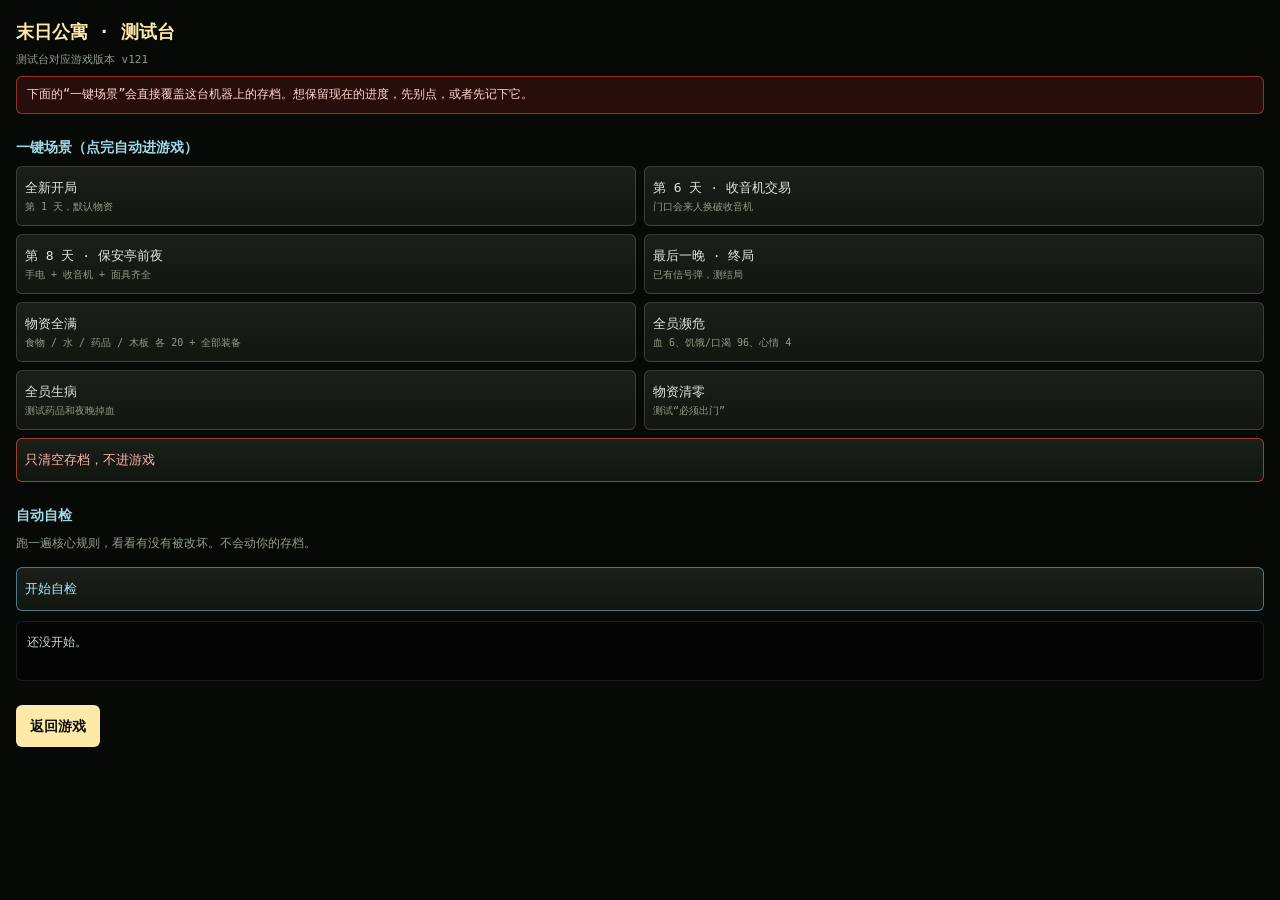
==== test.html @ e39ca330 "Rework the shelter loop: random rescue day, apartment events, single-slot gear - Rescue is no longer" ====
<!DOCTYPE html>
<html lang="zh-CN">
<head>
<meta charset="utf-8">
<meta name="viewport" content="width=device-width, initial-scale=1, viewport-fit=cover">
<title>末日公寓 · 测试台</title>
<style>
  :root { color-scheme: dark; }
  * { box-sizing: border-box; }
  body {
    margin: 0;
    padding: 18px 16px 40px;
    background: #070907;
    color: #d7dfd0;
    font-family: "PingFang SC", "Hiragino Sans GB", "Microsoft YaHei", monospace;
    font-size: 14px;
    line-height: 1.6;
  }
  h1 { font-size: 18px; margin: 0 0 4px; color: #ffe9a8; }
  h2 { font-size: 14px; margin: 22px 0 8px; color: #9fd8e6; }
  p { margin: 6px 0; }
  .tip {
    padding: 8px 10px;
    font-size: 12px;
    line-height: 1.6;
    color: #ffd7cf;
    background: rgba(190, 40, 30, 0.18);
    border: 1px solid rgba(255, 90, 70, 0.5);
    border-radius: 6px;
  }
  .grid { display: grid; grid-template-columns: 1fr 1fr; gap: 8px; }
  .grid button, .wide {
    padding: 12px 8px;
    font-family: inherit;
    font-size: 13px;
    color: #dbe6dc;
    background: linear-gradient(180deg, #1a1f1a, #11160f);
    border: 1px solid rgba(255, 255, 255, 0.16);
    border-radius: 6px;
    text-align: left;
    line-height: 1.35;
  }
  .wide { width: 100%; margin-top: 8px; }
  button:active { background: #2a332a; }
  .scene small { display: block; margin-top: 3px; font-size: 10px; color: #8f9d86; }
  .danger { border-color: rgba(255, 90, 70, 0.6); color: #ffb4a8; }
  #run-checks { border-color: rgba(120, 220, 255, 0.5); color: #a8e8ff; }
  #out {
    margin: 10px 0 0;
    padding: 10px;
    min-height: 60px;
    font-size: 12px;
    line-height: 1.7;
    white-space: pre-wrap;
    word-break: break-word;
    background: rgba(0, 0, 0, 0.5);
    border: 1px solid rgba(255, 255, 255, 0.1);
    border-radius: 6px;
    color: #cfdcd2;
  }
  .back {
    display: inline-block;
    margin-top: 24px;
    padding: 10px 14px;
    color: #0b0e0b;
    background: #ffe9a8;
    border-radius: 6px;
    text-decoration: none;
    font-weight: 700;
  }
  .ok { color: #8fe6a8; }
  .bad { color: #ff8f80; }
</style>
</head>
<body>

<h1>末日公寓 · 测试台</h1>
<p style="font-size:11px;color:#8f9d86;margin:0 0 8px;">测试台对应游戏版本 v121</p>
<p class="tip">下面的“一键场景”会直接覆盖这台机器上的存档。想保留现在的进度，先别点，或者先记下它。</p>

<h2>一键场景（点完自动进游戏）</h2>
<div class="grid">
  <button class="scene" data-scene="new">全新开局<small>第 1 天，默认物资</small></button>
  <button class="scene" data-scene="radio">第 6 天 · 收音机交易<small>门口会来人换破收音机</small></button>
  <button class="scene" data-scene="guard">第 8 天 · 保安亭前夜<small>手电 + 收音机 + 面具齐全</small></button>
  <button class="scene" data-scene="end">最后一晚 · 终局<small>已有信号弹，测结局</small></button>
  <button class="scene" data-scene="rich">物资全满<small>食物 / 水 / 药品 / 木板 各 20 + 全部装备</small></button>
  <button class="scene" data-scene="starve">全员濒危<small>血 6、饥饿/口渴 96、心情 4</small></button>
  <button class="scene" data-scene="sick">全员生病<small>测试药品和夜晚掉血</small></button>
  <button class="scene" data-scene="empty">物资清零<small>测试“必须出门”</small></button>
</div>
<button class="wide danger" id="clear-save">只清空存档，不进游戏</button>
<p id="scene-msg" style="font-size:12px;color:#9fd8e6;"></p>

<h2>自动自检</h2>
<p style="font-size:12px;color:#8f9d86;">跑一遍核心规则，看看有没有被改坏。不会动你的存档。</p>
<button class="wide" id="run-checks">开始自检</button>
<pre id="out">还没开始。</pre>

<a class="back" href="index.html">返回游戏</a>

<script src="js/config.js?v=121"></script>
<script src="js/balance.js?v=121"></script>
<script src="js/game.js?v=121"></script>
<script src="js/save.js?v=121"></script>
<script>
(function () {
  var KEY = 'wasteland-save-v1';

  function $(id) { return document.getElementById(id); }

  function log(line) {
    var out = document.getElementById('out');
    out.textContent += (out.textContent === '正在自检……\n' ? '' : '\n') + line;
    console.log(line);
  }

  /* ---------------- 一键场景 ---------- */

  function play(state) {
    SF.saveGame(state);
    window.location.href = 'index.html';
  }

  function fresh() {
    return SF.newGame();
  }

  function allGear(state) {
    state.items.flashlight = true;
    state.items.radio = true;
    state.items.weapon = true;
    state.items.gasMask = true;
    state.items.flare = true;
    state.items.cards = true;
    state.items.pesticide = true;
    state.items.backpack = true;
    state.parts = 2;
  }

  var SCENES = {
    new: function () {
      return SF.newGame();
    },

    radio: function () {
      var s = SF.newGame();
      s.day = 6;
      s.supplies.food = 8;
      s.supplies.water = 8;
      s.supplies.material = 4;
      s.storySeenDay = 5;
      return s;
    },

    guard: function () {
      var s = SF.newGame();
      s.day = 8;
      s.supplies.food = 12;
      s.supplies.water = 12;
      s.supplies.medicine = 4;
      s.supplies.material = 6;
      s.items.flashlight = true;
      s.items.radio = true;
      s.items.gasMask = true;
      s.storySeenDay = 7;
      return s;
    },

    end: function () {
      var s = SF.newGame();
      s.day = 9;
      s.supplies.food = 14;
      s.supplies.water = 12;
      s.supplies.medicine = 4;
      s.supplies.material = 8;
      s.items.radio = true;
      s.items.flashlight = true;
      s.items.flashlight = true;
      s.items.flare = true;
      s.rescueDay = 10;
      s.rescueDay = 10;
      s.rescueKnown = true;
      s.storySeenDay = 8;
      return s;
    },

    rich: function () {
      var s = SF.newGame();
      s.day = 12;
      s.supplies.food = 20;
      s.supplies.water = 20;
      s.supplies.medicine = 20;
      s.supplies.material = 20;
      allGear(s);
      return s;
    },

    starve: function () {
      var s = SF.newGame();
      s.day = 5;
      var alive = SF.aliveAll(s);
      for (var i = 0; i < alive.length; i++) {
        alive[i].hp = 6;
        alive[i].hunger = 96;
        alive[i].thirst = 96;
        alive[i].mood = 4;
      }
      return s;
    },

    sick: function () {
      var s = SF.newGame();
      s.day = 6;
      s.supplies.medicine = 2;
      var alive = SF.aliveAll(s);
      for (var i = 0; i < alive.length; i++) {
        alive[i].sick = true;
        alive[i].hp = 45;
      }
      return s;
    },

    empty: function () {
      var s = SF.newGame();
      s.day = 3;
      s.supplies.food = 0;
      s.supplies.water = 0;
      s.supplies.medicine = 0;
      s.supplies.material = 0;
      return s;
    }
  };

  document.addEventListener('click', function (ev) {
    var btn = ev.target.closest ? ev.target.closest('[data-scene]') : null;
    if (!btn) return;

    var key = btn.getAttribute('data-scene');
    var make = SCENES[key];
    if (!make) return;

    $('scene-msg').textContent = '已写入「' + btn.textContent.replace(/\s+/g, ' ').trim() + '」，正在进入游戏……';
    play(make());
  });

  $('clear-save').addEventListener('click', function () {
    SF.clearSave();
    $('scene-msg').textContent = '存档已清空。下次进游戏就是全新开局。';
  });

  /* ---------------- 自动自检 ---------- */

  function totalOf(t) {
    var n = 0;
    for (var k in t) if (t.hasOwnProperty(k)) n += t[k];
    return n;
  }

  function runChecks() {
    var out = $('out');
    out.textContent = '正在自检……\n';

    var pass = 0;
    var fail = 0;

    function ck(name, cond, extra) {
      if (cond) pass += 1; else fail += 1;
      log((cond ? '✔ ' : '✘ ') + name + (extra !== undefined ? '（' + extra + '）' : ''));
    }

    var backup = null;
    try { backup = localStorage.getItem(KEY); } catch (e) { }

    try {
      // 1. 负重
      var s = SF.newGame();
      var chen = SF.findChar(s, 'chen');
      var tie = SF.findChar(s, 'tie');

      ck('基础负重 2 格', SF.carryOf(SF.findChar(s, 'lin')) === 2, SF.carryOf(chen));
      ck('单槽装备后铁柱也是 2 格', SF.carryOf(tie) === 2, SF.carryOf(tie));
      tie.hasPack = true;
      ck('背上双肩包 → 4 格', SF.carryOf(tie) === 4, SF.carryOf(tie));

      // 1.5 单槽：一把手电只能一个人穿
      var gSlot = SF.newGame();
      gSlot.items.flashlight = true;
      var chenS = SF.findChar(gSlot, 'chen');
      var tieS = SF.findChar(gSlot, 'tie');
      SF.toggleGear(gSlot, chenS.id, 'torch');
      var tieGot = SF.toggleGear(gSlot, tieS.id, 'torch');
      ck('手电只有一把：陈默穿了铁柱就穿不上',
        chenS.hasTorch === true && tieS.hasTorch === false && tieGot === false);

      gSlot.items.backpack = true;
      SF.toggleGear(gSlot, chenS.id, 'pack');
      ck('单槽：陈默换背包，手电自动放回仓库',
        chenS.hasPack === true && chenS.hasTorch === false &&
        gSlot.items.flashlight === true);

      // 2. 第一层三选一（探索可能先抽到路人事件，重试几次）
      var one = SF.newGame();
      var r1 = SF.explore(one, 'store', [one.leaderId], 1);
      for (var t1 = 0; t1 < 40 && !(r1.choice && r1.choice.id === 'floor1'); t1++) {
        one = SF.newGame();
        r1 = SF.explore(one, 'store', [one.leaderId], 1);
      }
      ck('第一层有三个入口', !!(r1.choice && r1.choice.id === 'floor1' && r1.choice.options.length === 3),
        (r1.choice && r1.choice.id) + ' / ' + (r1.choice && r1.choice.options && r1.choice.options.length));

      // 3. 第一层空手率
      var empty = 0;
      for (var i = 0; i < 40; i++) {
        var g = SF.newGame();
        var rr = SF.explore(g, 'store', [g.leaderId], 1);
        SF.applyExploreChoice(g, rr, 'front');
        if (totalOf(g.tripTotals || {}) === 0) empty += 1;
      }
      var rate = empty / 40;
      ck('“稳妥”入口大约六成空手', rate > 0.3 && rate < 0.85, Math.round(rate * 100) + '%');

      // 4. 搜三层最多超载 2 件
      var g4 = SF.newGame();
      var rr1 = SF.explore(g4, 'store', [g4.leaderId], 1);
      SF.applyExploreChoice(g4, rr1, 'inner');
      var r2 = SF.explore(g4, 'store', [g4.leaderId], 2);
      if (r2.choice && r2.choice.options.length) {
        SF.applyExploreChoice(g4, r2, r2.choice.options[r2.choice.options.length - 1].key);
      }
      var r3 = SF.explore(g4, 'store', [g4.leaderId], 3);
      if (r3.choice && r3.choice.options.length) {
        SF.applyExploreChoice(g4, r3, r3.choice.options[r3.choice.options.length - 1].key);
      }
      var over = totalOf(g4.tripTotals) - SF.packState(g4).cap;
      ck('搜完三层最多超载 2 件', over <= 2, over);

      // 5. 陈默在公寓地下车库必得零件
      var g5 = SF.newGame();
      g5.day = 5;
      var before = g5.parts || 0;
      SF.explore(g5, 'garage', [g5.leaderId], 2);
      ck('陈默进地下车库第 2 层必得零件', (g5.parts || 0) === before + 1, g5.parts);

      // 6. 电子零件修收音机
      var g6 = SF.newGame();
      g6.items.radioBroken = true;
      var noPart = SF.repairRadio(g6);
      g6.parts = 1;
      var withPart = SF.repairRadio(g6);
      ck('没零件修不了、有零件能修好',
        noPart.ok === false && withPart.ok === true &&
        g6.items.radio === true && g6.items.radioBroken === false);

      // 7. 每天写一篇日记
      var g7 = SF.newGame();
      SF.explore(g7, 'store', [g7.leaderId], 1);
      var alive7 = SF.aliveAll(g7);
      var plan = { eat: {}, drink: {}, prepaid: true };
      for (var a = 0; a < alive7.length; a++) {
        plan.eat[alive7[a].id] = true;
        plan.drink[alive7[a].id] = true;
      }
      var rep = SF.startNight(g7, plan);
      SF.finishNight(g7, rep);
      var note = (g7.dayNotes || [])[0];
      ck('夜里会自动写一篇日记',
        !!note && note.text.indexOf('白天') >= 0 && note.text.length > 25,
        note ? note.text.length + ' 字' : '没有');

      // 8. 存档往返
      var g8 = SF.newGame();
      g8.day = 9;
      g8.supplies.food = 7;
      SF.saveGame(g8);
      var loaded = SF.loadGame();
      ck('存档能存能读', !!loaded && loaded.day === 9 && loaded.supplies.food === 7);

      // 9. 拿到信号弹：第二天就走
      function goodNight(g) {
        var who = SF.aliveAll(g);
        var plan8 = { eat: {}, drink: {}, prepaid: true };
        for (var q = 0; q < who.length; q++) {
          plan8.eat[who[q].id] = true;
          plan8.drink[who[q].id] = true;
        }
        return SF.startNight(g, plan8);
      }

      // 9. 修好收音机才会随机出救援日
      var gRadio = SF.newGame();
      gRadio.day = 6;
      var rescueDay = SF.setRescueDay(gRadio);
      ck('修好收音机能随机出救援日', rescueDay > 6, '第 ' + rescueDay + ' 天');

      // 10. 没有收音机：永远不会有救援
      var gNoRadio = SF.newGame();
      gNoRadio.day = 30;
      gNoRadio.supplies.food = 30;
      gNoRadio.supplies.water = 30;
      SF.finishNight(gNoRadio, goodNight(gNoRadio));
      ck('没有收音机就等不到救援', gNoRadio.over === false && gNoRadio.won === false);

      // 11. 到了救援日、手里有信号弹 = 获救
      var gWin = SF.newGame();
      gWin.items.radio = true;
      SF.setRescueDay(gWin);
      gWin.day = gWin.rescueDay - 1;
      gWin.items.flare = true;
      gWin.supplies.food = 20;
      gWin.supplies.water = 20;
      SF.finishNight(gWin, goodNight(gWin));
      ck('救援日当天有信号弹就获救',
        gWin.won === true && gWin.overAtDay === gWin.rescueDay, gWin.rescueDay);

      // 12. 救援日到了却没信号弹 = 失败
      var gNoFlare = SF.newGame();
      gNoFlare.items.radio = true;
      SF.setRescueDay(gNoFlare);
      gNoFlare.day = gNoFlare.rescueDay - 1;
      gNoFlare.supplies.food = 20;
      gNoFlare.supplies.water = 20;
      SF.finishNight(gNoFlare, goodNight(gNoFlare));
      ck('救援日到了却没信号弹，就是失败',
        gNoFlare.over === true && gNoFlare.won === false);

      // 11. 地图改名后：地点 ID 不重复、门禁还在
      var seenIds = {};
      var dupIds = 0;
      var locs = SF.CONFIG.locations;
      for (var lx = 0; lx < locs.length; lx++) {
        if (seenIds[locs[lx].id]) dupIds += 1;
        seenIds[locs[lx].id] = true;
      }
      ck('地点 ID 不重复', dupIds === 0 && locs.length === 6, locs.length + ' 个地点');

      var g13 = SF.newGame();
      ck('没手电下不了地下车库',
        SF.gateFor(g13, SF.findLocation('garage')).ok === false);

      g13.items.flashlight = true;
      g13.items.gasMask = true;
      g13.items.radio = true;
      g13.items.weapon = true;
      ck('装备齐了车库 / 卫生站 / 保安亭都能进',
        SF.gateFor(g13, SF.findLocation('garage')).ok === true &&
        SF.gateFor(g13, SF.findLocation('clinic')).ok === true &&
        SF.gateFor(g13, SF.findLocation('guard')).ok === true);

      var gGuard = SF.newGame();
      gGuard.items.weapon = true;
      ck('有武器就能进保安亭（收音机可以在里面找）',
        SF.gateFor(gGuard, SF.findLocation('guard')).ok === true);

      // 12. 林晓在社区卫生站药品翻倍
      var g14 = SF.newGame();
      g14.day = 8;
      var linId = SF.findChar(g14, 'lin').id;
      var r14 = SF.explore(g14, 'clinic', [linId], 2);
      var linLine = false;
      for (var q14 = 0; q14 < r14.lines.length; q14++) {
        if (r14.lines[q14].indexOf('林晓看懂了说明书') >= 0) linLine = true;
      }
      ck('林晓进卫生站，药品翻倍', linLine === true);

      // 13. 公寓新事件都能正常弹出（11 个）
      var newEvents = ['plaza', 'postgrad', 'maskSeller', 'nurse',
        'waterPump', 'elevator', 'pigeon', 'linClean', 'nanaLipstick',
        'chenNet', 'tieDream'];
      var okEvents = 0;
      for (var ne = 0; ne < newEvents.length; ne++) {
        var ge = SF.newGame();
        ge.day = 5;
        ge.dayEventId = newEvents[ne];
        ge.dayEventIdDay = 5;
        ge.dayEventDone = 0;
        var ev2 = SF.dayEventFor(ge);
        if (ev2 && ev2.options && ev2.options.length) okEvents += 1;
      }
      ck('公寓新事件都能弹出', okEvents === newEvents.length, okEvents + '/' + newEvents.length);

      // 14. 尸潮：当晚一定有丧尸撞门
      var gh = SF.newGame();
      gh.day = 6;
      gh.condition = 'horde';
      gh.conditionDay = 6;
      g14 = null;
      var repH = SF.startNight(gh, { eat: {}, drink: {}, prepaid: true });
      var zombieHit = false;
      for (var ze = 0; repH.events && ze < repH.events.length; ze++) {
        if (repH.events[ze].id === 'zombieDoor') zombieHit = true;
      }
      ck('尸潮当晚一定有丧尸撞门', zombieHit === true);

    } catch (e) {
      fail += 1;
      log('✘ 自检中途出错：' + (e && e.message ? e.message : e));
    } finally {
      try {
        if (backup === null) localStorage.removeItem(KEY);
        else localStorage.setItem(KEY, backup);
      } catch (e2) { }
    }

    log('');
    log(fail === 0
      ? '全部通过（' + pass + ' 项）。可以放心去玩。'
      : '有 ' + fail + ' 项没通过，共 ' + (pass + fail) + ' 项。把这段发给我就行。');
  }

  $('run-checks').addEventListener('click', runChecks);

  // 加 ?auto 可以打开页面就自动跑一遍（方便我自己验证）
  if (window.location.search.indexOf('auto') >= 0) runChecks();
})();
</script>
</body>
</html>
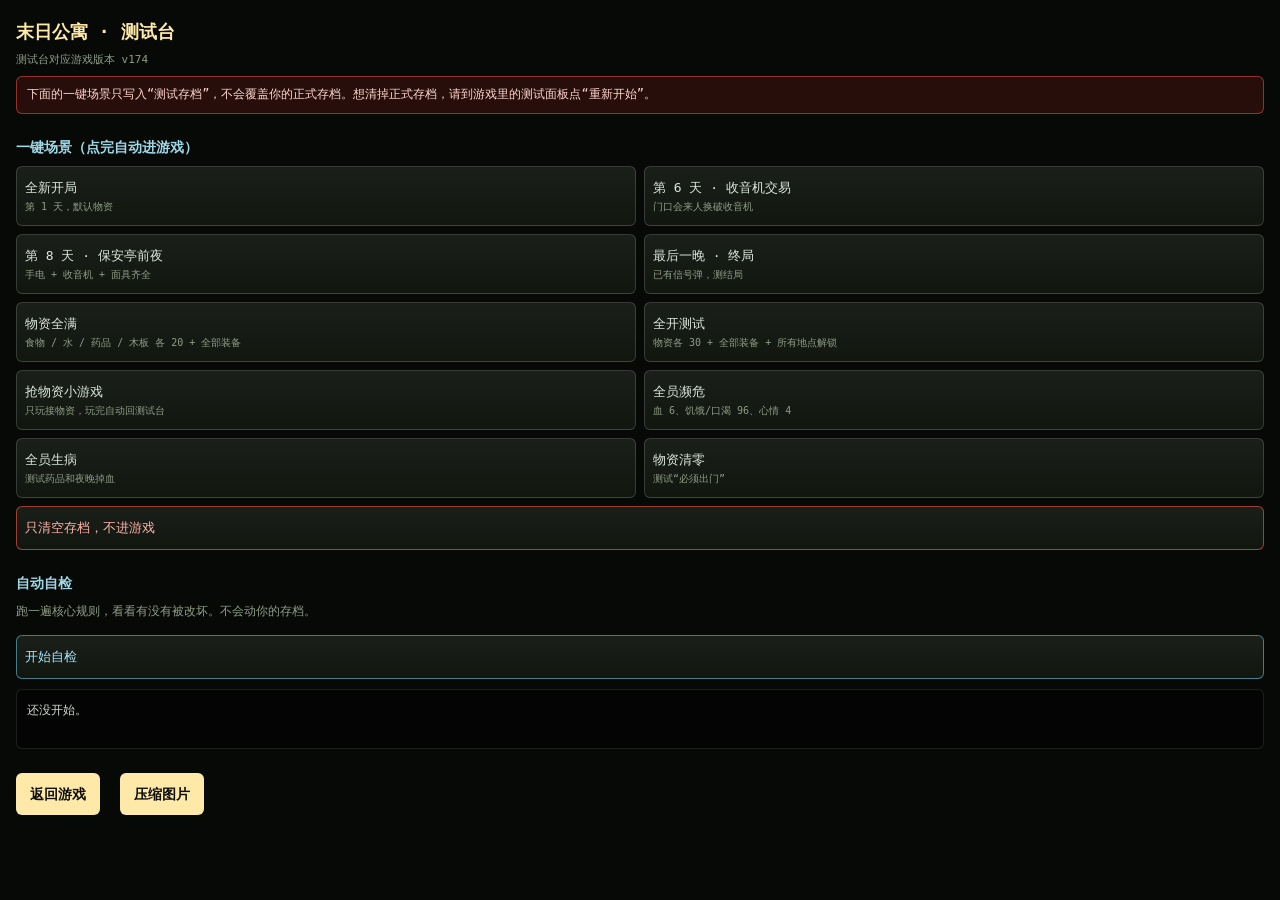
==== commit 1a3de8c9: "Rework shelter survival: home tasks, upgrades, per-person packs" ====
--- a/test.html
+++ b/test.html
@@ -75,8 +75,8 @@
 <body>
 
 <h1>末日公寓 · 测试台</h1>
-<p style="font-size:11px;color:#8f9d86;margin:0 0 8px;">测试台对应游戏版本 v121</p>
-<p class="tip">下面的“一键场景”会直接覆盖这台机器上的存档。想保留现在的进度，先别点，或者先记下它。</p>
+<p style="font-size:11px;color:#8f9d86;margin:0 0 8px;">测试台对应游戏版本 v174</p>
+<p class="tip">下面的一键场景只写入“测试存档”，不会覆盖你的正式存档。想清掉正式存档，请到游戏里的测试面板点“重新开始”。</p>
 
 <h2>一键场景（点完自动进游戏）</h2>
 <div class="grid">
@@ -85,6 +85,8 @@
   <button class="scene" data-scene="guard">第 8 天 · 保安亭前夜<small>手电 + 收音机 + 面具齐全</small></button>
   <button class="scene" data-scene="end">最后一晚 · 终局<small>已有信号弹，测结局</small></button>
   <button class="scene" data-scene="rich">物资全满<small>食物 / 水 / 药品 / 木板 各 20 + 全部装备</small></button>
+  <button class="scene" data-scene="allopen">全开测试<small>物资各 30 + 全部装备 + 所有地点解锁</small></button>
+  <button class="scene" data-scene="mini">抢物资小游戏<small>只玩接物资，玩完自动回测试台</small></button>
   <button class="scene" data-scene="starve">全员濒危<small>血 6、饥饿/口渴 96、心情 4</small></button>
   <button class="scene" data-scene="sick">全员生病<small>测试药品和夜晚掉血</small></button>
   <button class="scene" data-scene="empty">物资清零<small>测试“必须出门”</small></button>
@@ -98,14 +100,18 @@
 <pre id="out">还没开始。</pre>
 
 <a class="back" href="index.html">返回游戏</a>
-
-<script src="js/config.js?v=121"></script>
-<script src="js/balance.js?v=121"></script>
-<script src="js/game.js?v=121"></script>
-<script src="js/save.js?v=121"></script>
+<a class="back" href="tools/compress.html" style="margin-left:12px;">压缩图片</a>
+
+<script src="js/config.js?v=174"></script>
+<script src="js/balance.js?v=174"></script>
+<script src="js/game.js?v=174"></script>
+<script src="js/save.js?v=174"></script>
 <script>
 (function () {
   var KEY = 'wasteland-save-v1';
+
+  // 测试台的场景和自检都用测试存档，正式存档一律不碰
+  SF.useTestSave = true;
 
   function $(id) { return document.getElementById(id); }
 
@@ -119,7 +125,7 @@
 
   function play(state) {
     SF.saveGame(state);
-    window.location.href = 'index.html';
+    window.location.href = 'index.html?test=1';
   }
 
   function fresh() {
@@ -135,7 +141,6 @@
     state.items.cards = true;
     state.items.pesticide = true;
     state.items.backpack = true;
-    state.parts = 2;
   }
 
   var SCENES = {
@@ -163,6 +168,8 @@
       s.items.flashlight = true;
       s.items.radio = true;
       s.items.gasMask = true;
+      s.items.weapon = true;
+      s.seenClinic = true;
       s.storySeenDay = 7;
       return s;
     },
@@ -193,6 +200,21 @@
       s.supplies.medicine = 20;
       s.supplies.material = 20;
       allGear(s);
+      s.seenClinic = true;
+      return s;
+    },
+
+    allopen: function () {
+      var s = SF.newGame();
+      s.day = 12;
+      s.supplies.food = 30;
+      s.supplies.water = 30;
+      s.supplies.medicine = 30;
+      s.supplies.material = 30;
+      allGear(s);
+      s.vaultUnlocked = true;
+      s.allOpen = true;
+      s.seenClinic = true;
       return s;
     },
 
@@ -237,6 +259,14 @@
     if (!btn) return;
 
     var key = btn.getAttribute('data-scene');
+
+    // 抢物资小游戏：不进存档，只开游戏页的小游戏，玩完自动回来
+    if (key === 'mini') {
+      $('scene-msg').textContent = '正在打开「抢物资小游戏」……玩完会自己回到测试台。';
+      window.location.href = 'index.html?mini=1';
+      return;
+    }
+
     var make = SCENES[key];
     if (!make) return;
 
@@ -245,8 +275,8 @@
   });
 
   $('clear-save').addEventListener('click', function () {
-    SF.clearSave();
-    $('scene-msg').textContent = '存档已清空。下次进游戏就是全新开局。';
+    SF.clearSave(true);
+    $('scene-msg').textContent = '测试存档已清空。你的正式存档没被动过。';
   });
 
   /* ---------------- 自动自检 ---------- */
@@ -278,10 +308,10 @@
       var chen = SF.findChar(s, 'chen');
       var tie = SF.findChar(s, 'tie');
 
-      ck('基础负重 2 格', SF.carryOf(SF.findChar(s, 'lin')) === 2, SF.carryOf(chen));
-      ck('单槽装备后铁柱也是 2 格', SF.carryOf(tie) === 2, SF.carryOf(tie));
+      ck('基础负重 4 格', SF.carryOf(SF.findChar(s, 'lin')) === 4, SF.carryOf(chen));
+      ck('铁柱体力好，负重 4 格', SF.carryOf(tie) === 4, SF.carryOf(tie));
       tie.hasPack = true;
-      ck('背上双肩包 → 4 格', SF.carryOf(tie) === 4, SF.carryOf(tie));
+      ck('铁柱背上双肩包 → 6 格', SF.carryOf(tie) === 6, SF.carryOf(tie));
 
       // 1.5 单槽：一把手电只能一个人穿
       var gSlot = SF.newGame();
@@ -299,62 +329,98 @@
         chenS.hasPack === true && chenS.hasTorch === false &&
         gSlot.items.flashlight === true);
 
-      // 2. 第一层三选一（探索可能先抽到路人事件，重试几次）
+      // 1.6 死亡判定：主角倒下不算全灭，最后一个人倒下才算
+      var gOver = SF.newGame();
+      var chenO = SF.findChar(gOver, 'chen');
+      chenO.alive = false;
+      chenO.hp = 0;
+      SF.checkOver(gOver, 4);
+      ck('主角倒下、队友还在，游戏继续',
+        gOver.over === false && SF.aliveAll(gOver).length === 3);
+
+      for (var oi = 0; oi < gOver.survivors.length; oi++) {
+        gOver.survivors[oi].alive = false;
+      }
+      SF.checkOver(gOver, 4);
+      ck('最后一个人倒下才算全灭', gOver.over === true);
+
+      // 2.5 极度饥饿 / 缺水只扣血，不会当场判死
+      //      （这两条先把随机夜间事件关掉，免得随机伤害影响判断）
+      var realNightEvents = SF.makeNightEvents;
+      SF.makeNightEvents = function () { return [{ id: 'calm', text: '这一夜很安静。' }]; };
+
+      var gHunger = SF.newGame();
+      var h1 = SF.aliveAll(gHunger)[0];
+      h1.hunger = 100;
+      h1.thirst = 100;
+      h1.mood = 60;
+      SF.finishNight(gHunger, SF.startNight(gHunger, { eat: {}, drink: {}, prepaid: true }));
+      ck('极度饥饿缺水只扣血，不当场判死',
+        h1.alive === true && h1.hp > 0 && gHunger.over === false,
+        'hp=' + Math.round(h1.hp));
+
+      // 2.6 血掉光才算死，并且要留下死因（全屏血红警告要用）
+      var gDead = SF.newGame();
+      var d1 = SF.aliveAll(gDead)[0];
+      d1.hp = 1;
+      d1.hunger = 100;
+      d1.thirst = 100;
+      d1.mood = 60;
+      var repDead = SF.startNight(gDead, { eat: {}, drink: {}, prepaid: true });
+      SF.finishNight(gDead, repDead);
+      ck('血掉光才算死，并记下死因',
+        d1.alive === false && !!(repDead.deathsList && repDead.deathsList.length),
+        repDead.deathsList && repDead.deathsList[0] && repDead.deathsList[0].cause);
+
+      SF.makeNightEvents = realNightEvents;
+
+      // 2. 第一层三选一（探索偶尔会先抽到路人事件，重试几次即可）
       var one = SF.newGame();
-      var r1 = SF.explore(one, 'store', [one.leaderId], 1);
-      for (var t1 = 0; t1 < 40 && !(r1.choice && r1.choice.id === 'floor1'); t1++) {
+      var r1 = SF.explore(one, 'store', [one.survivors[0].id], 1);
+      for (var t1 = 0; t1 < 3 && !(r1.choice && r1.choice.id === 'floor1'); t1++) {
         one = SF.newGame();
-        r1 = SF.explore(one, 'store', [one.leaderId], 1);
+        r1 = SF.explore(one, 'store', [one.survivors[0].id], 1);
       }
       ck('第一层有三个入口', !!(r1.choice && r1.choice.id === 'floor1' && r1.choice.options.length === 3),
         (r1.choice && r1.choice.id) + ' / ' + (r1.choice && r1.choice.options && r1.choice.options.length));
 
-      // 3. 第一层空手率
-      var empty = 0;
-      for (var i = 0; i < 40; i++) {
-        var g = SF.newGame();
-        var rr = SF.explore(g, 'store', [g.leaderId], 1);
-        SF.applyExploreChoice(g, rr, 'front');
-        if (totalOf(g.tripTotals || {}) === 0) empty += 1;
-      }
-      var rate = empty / 40;
-      ck('“稳妥”入口大约六成空手', rate > 0.3 && rate < 0.85, Math.round(rate * 100) + '%');
-
       // 4. 搜三层最多超载 2 件
       var g4 = SF.newGame();
-      var rr1 = SF.explore(g4, 'store', [g4.leaderId], 1);
+      var rr1 = SF.explore(g4, 'store', [g4.survivors[0].id], 1);
       SF.applyExploreChoice(g4, rr1, 'inner');
-      var r2 = SF.explore(g4, 'store', [g4.leaderId], 2);
+      var r2 = SF.explore(g4, 'store', [g4.survivors[0].id], 2);
       if (r2.choice && r2.choice.options.length) {
         SF.applyExploreChoice(g4, r2, r2.choice.options[r2.choice.options.length - 1].key);
       }
-      var r3 = SF.explore(g4, 'store', [g4.leaderId], 3);
+      var r3 = SF.explore(g4, 'store', [g4.survivors[0].id], 3);
       if (r3.choice && r3.choice.options.length) {
         SF.applyExploreChoice(g4, r3, r3.choice.options[r3.choice.options.length - 1].key);
       }
       var over = totalOf(g4.tripTotals) - SF.packState(g4).cap;
       ck('搜完三层最多超载 2 件', over <= 2, over);
 
-      // 5. 陈默在公寓地下车库必得零件
+      // 5. 陈默进车库：多带木板
       var g5 = SF.newGame();
       g5.day = 5;
-      var before = g5.parts || 0;
-      SF.explore(g5, 'garage', [g5.leaderId], 2);
-      ck('陈默进地下车库第 2 层必得零件', (g5.parts || 0) === before + 1, g5.parts);
-
-      // 6. 电子零件修收音机
+      var beforeMat = g5.supplies.material || 0;
+      SF.explore(g5, 'garage', [g5.survivors[0].id], 2);
+      ck('陈默进地下车库会多带木板', (g5.supplies.material || 0) > beforeMat,
+        beforeMat + ' → ' + g5.supplies.material);
+
+      // 6. 修收音机：3 块木板
       var g6 = SF.newGame();
       g6.items.radioBroken = true;
-      var noPart = SF.repairRadio(g6);
-      g6.parts = 1;
-      var withPart = SF.repairRadio(g6);
-      ck('没零件修不了、有零件能修好',
-        noPart.ok === false && withPart.ok === true &&
-        g6.items.radio === true && g6.items.radioBroken === false);
+      var noBoard = SF.repairRadio(g6);
+      g6.supplies.material = 3;
+      var withBoard = SF.repairRadio(g6);
+      ck('木板不够修不了、3 块木板能修好',
+        noBoard.ok === false && withBoard.ok === true &&
+        g6.items.radio === true && g6.items.radioBroken === false &&
+        g6.supplies.material === 0);
 
       // 7. 每天写一篇日记
       var g7 = SF.newGame();
-      SF.explore(g7, 'store', [g7.leaderId], 1);
+      SF.explore(g7, 'store', [g7.survivors[0].id], 1);
       var alive7 = SF.aliveAll(g7);
       var plan = { eat: {}, drink: {}, prepaid: true };
       for (var a = 0; a < alive7.length; a++) {
@@ -387,44 +453,49 @@
         return SF.startNight(g, plan8);
       }
 
-      // 9. 修好收音机才会随机出救援日
-      var gRadio = SF.newGame();
-      gRadio.day = 6;
-      var rescueDay = SF.setRescueDay(gRadio);
-      ck('修好收音机能随机出救援日', rescueDay > 6, '第 ' + rescueDay + ' 天');
-
-      // 10. 没有收音机：永远不会有救援
-      var gNoRadio = SF.newGame();
-      gNoRadio.day = 30;
-      gNoRadio.supplies.food = 30;
-      gNoRadio.supplies.water = 30;
-      SF.finishNight(gNoRadio, goodNight(gNoRadio));
-      ck('没有收音机就等不到救援', gNoRadio.over === false && gNoRadio.won === false);
-
-      // 11. 到了救援日、手里有信号弹 = 获救
-      var gWin = SF.newGame();
-      gWin.items.radio = true;
-      SF.setRescueDay(gWin);
-      gWin.day = gWin.rescueDay - 1;
-      gWin.items.flare = true;
-      gWin.supplies.food = 20;
-      gWin.supplies.water = 20;
-      SF.finishNight(gWin, goodNight(gWin));
-      ck('救援日当天有信号弹就获救',
-        gWin.won === true && gWin.overAtDay === gWin.rescueDay, gWin.rescueDay);
-
-      // 12. 救援日到了却没信号弹 = 失败
-      var gNoFlare = SF.newGame();
-      gNoFlare.items.radio = true;
-      SF.setRescueDay(gNoFlare);
-      gNoFlare.day = gNoFlare.rescueDay - 1;
-      gNoFlare.supplies.food = 20;
-      gNoFlare.supplies.water = 20;
-      SF.finishNight(gNoFlare, goodNight(gNoFlare));
-      ck('救援日到了却没信号弹，就是失败',
-        gNoFlare.over === true && gNoFlare.won === false);
-
-      // 11. 地图改名后：地点 ID 不重复、门禁还在
+      // 9. 拿到信号弹：第二天清晨撤离
+      var gFlare = SF.newGame();
+      gFlare.day = 5;
+      SF.grabFlare(gFlare);
+      ck('信号弹到手：撤离日就是明天', gFlare.rescueDay === 6, gFlare.rescueDay);
+
+      gFlare.supplies.food = 20;
+      gFlare.supplies.water = 20;
+      SF.finishNight(gFlare, goodNight(gFlare));
+      ck('第二天清晨有信号弹就获救',
+        gFlare.won === true && gFlare.overAtDay === 6, gFlare.overAtDay);
+
+      // 10. 硬撑到第 30 天：自动获救
+      var g30 = SF.newGame();
+      g30.day = 30;
+      g30.supplies.food = 20;
+      g30.supplies.water = 20;
+      SF.finishNight(g30, goodNight(g30));
+      ck('活到第 30 天自动获救',
+        g30.won === true && g30.endingKind === 'day30', g30.endingKind);
+
+      // 11. 有信号弹但全员阵亡：结局是失败
+      var gDead = SF.newGame();
+      gDead.day = 5;
+      SF.grabFlare(gDead);
+      var allD = SF.aliveAll(gDead);
+      for (var dd = 0; dd < allD.length; dd++) allD[dd].hp = 0;
+      SF.finishNight(gDead, goodNight(gDead));
+      ck('信号弹亮了、人却全死了：算失败',
+        gDead.won === false && gDead.endingKind === 'nobody', gDead.endingKind);
+
+      // 12. 死了人但还有人活着：带他们回家
+      var gScar = SF.newGame();
+      gScar.day = 5;
+      SF.grabFlare(gScar);
+      SF.aliveAll(gScar)[0].hp = 0;
+      gScar.supplies.food = 20;
+      gScar.supplies.water = 20;
+      SF.finishNight(gScar, goodNight(gScar));
+      ck('死了人还活着回来：带他们回家',
+        gScar.won === true && gScar.endingKind === 'scarred', gScar.endingKind);
+
+      // 13. 地图改名后：地点 ID 不重复、门禁还在
       var seenIds = {};
       var dupIds = 0;
       var locs = SF.CONFIG.locations;
@@ -442,17 +513,24 @@
       g13.items.gasMask = true;
       g13.items.radio = true;
       g13.items.weapon = true;
-      ck('装备齐了车库 / 卫生站 / 保安亭都能进',
+      g13.seenClinic = true;
+      ck('装备齐了车库 / 医务室 / 保安亭都能进',
         SF.gateFor(g13, SF.findLocation('garage')).ok === true &&
         SF.gateFor(g13, SF.findLocation('clinic')).ok === true &&
         SF.gateFor(g13, SF.findLocation('guard')).ok === true);
 
       var gGuard = SF.newGame();
       gGuard.items.weapon = true;
-      ck('有武器就能进保安亭（收音机可以在里面找）',
+      gGuard.seenClinic = true;
+      ck('去过医务室、手里有武器就能进保安亭',
         SF.gateFor(gGuard, SF.findLocation('guard')).ok === true);
 
-      // 12. 林晓在社区卫生站药品翻倍
+      var gNoVisit = SF.newGame();
+      gNoVisit.items.weapon = true;
+      ck('没去过医务室，有武器也进不了保安亭',
+        SF.gateFor(gNoVisit, SF.findLocation('guard')).ok === false);
+
+      // 12. 林晓在医务室药品翻倍
       var g14 = SF.newGame();
       g14.day = 8;
       var linId = SF.findChar(g14, 'lin').id;
@@ -461,7 +539,7 @@
       for (var q14 = 0; q14 < r14.lines.length; q14++) {
         if (r14.lines[q14].indexOf('林晓看懂了说明书') >= 0) linLine = true;
       }
-      ck('林晓进卫生站，药品翻倍', linLine === true);
+      ck('林晓进医务室，药品翻倍', linLine === true);
 
       // 13. 公寓新事件都能正常弹出（11 个）
       var newEvents = ['plaza', 'postgrad', 'maskSeller', 'nurse',
@@ -509,9 +587,6 @@
   }
 
   $('run-checks').addEventListener('click', runChecks);
-
-  // 加 ?auto 可以打开页面就自动跑一遍（方便我自己验证）
-  if (window.location.search.indexOf('auto') >= 0) runChecks();
 })();
 </script>
 </body>
